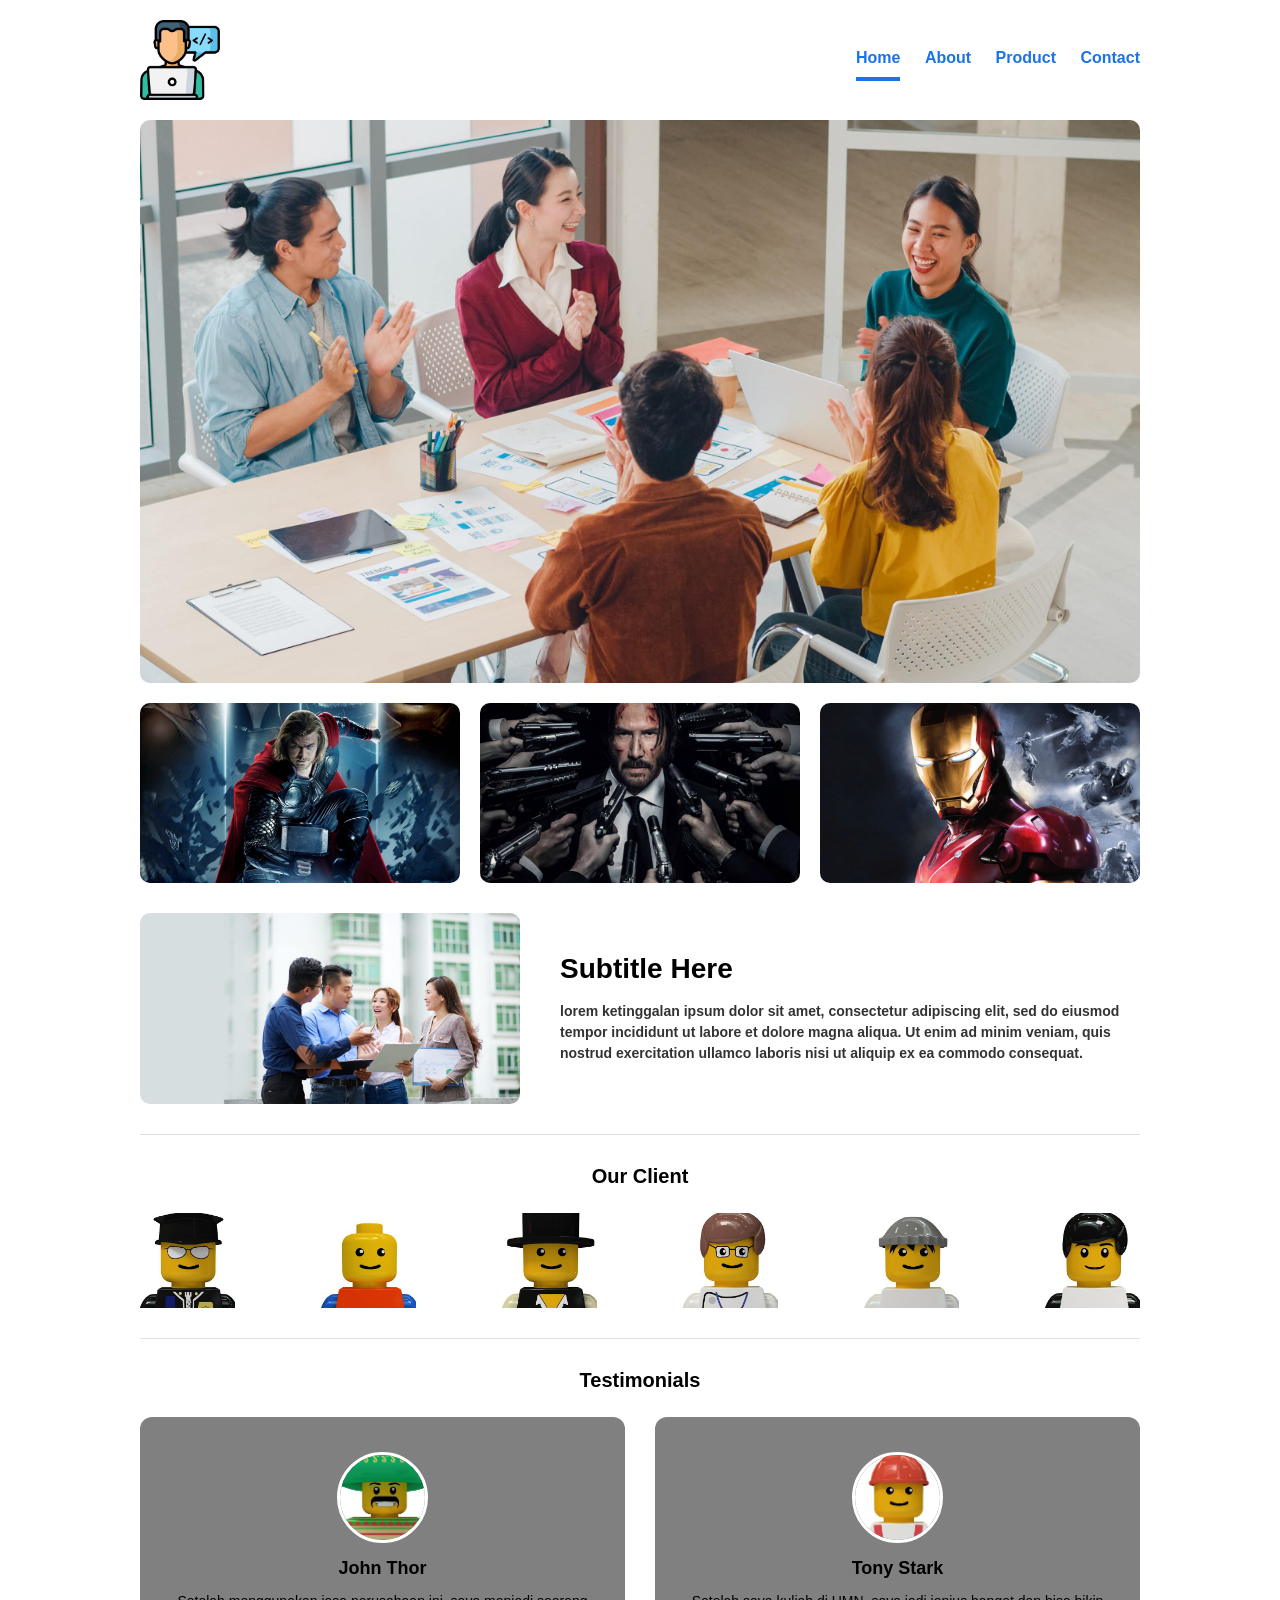
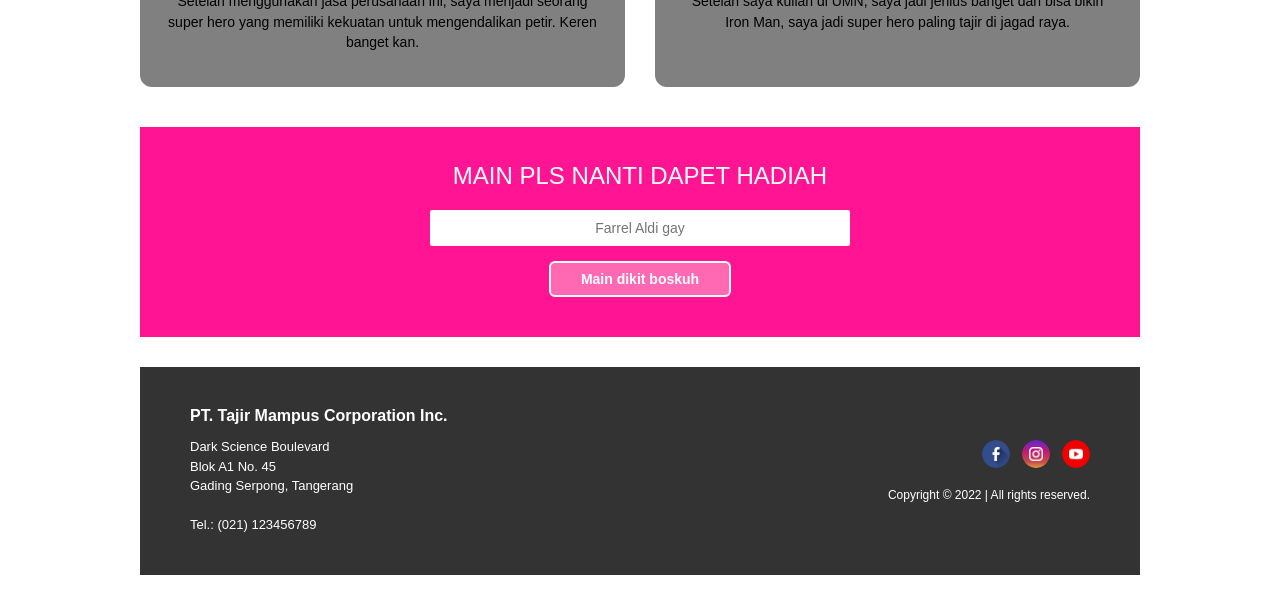
==== index.html @ fa35096c "FIRST AND LAST COMMIT" ====
<!DOCTYPE html>
<html lang="en">

<head>
    <title>Hello World</title>
    <link rel="stylesheet" href="style.css">
</head>

<body>
    <div id="bungkus">
        <div id="header">
            <div id="logo">
                <a href="">
                    <img src="assets/web-development.png">
                </a>
            </div>
            <div id="navbar">
                <ul>
                    <li><a class="active" href="#">Home</a></li>
                    <li><a href="#">About</a></li>
                    <li><a href="#">Product</a></li>
                    <li><a href="#">Contact</a></li>
                </ul>
            </div>

        </div>
    </div>
    <div id="top">
        <div id="banner">
            <img src="assets/banner1.jpg">
        </div>
    </div>
    <div id="banner2">
        <div id="gambarbanner2">
            <img src="assets/thor.jpg">
            <img src="assets/wick.jpg">
            <img src="assets/ironman.jpg">
        </div>
    </div>
    <div id="gambarteks">
        <div id="gambarkiri">
            <img src="assets/banner2.jpg">
        </div>
        <div id="tekskanan">
            <h1>Subtitle Here</h1>
            <p><strong> lorem ketinggalan ipsum dolor sit amet, consectetur adipiscing elit, sed do eiusmod tempor
                    incididunt ut labore et dolore magna aliqua. Ut enim ad minim veniam, quis nostrud exercitation
                    ullamco laboris nisi ut aliquip ex ea commodo consequat.</strong></p>
        </div>
    </div>
    <div id="kepalalego">
        <h1 id="kepalalegoteksnya">Our Client</h1>
        <div id="gambarlego">
            <img src="assets/0.jpg">
            <img src="assets/1.jpg">
            <img src="assets/2.jpg">
            <img src="assets/3.jpg">
            <img src="assets/4.jpg">
            <img src="assets/5.jpg">
        </div>
    </div>
    <div id="testimoni">
        <h1 id="testimoniteks">Testimonials</h1>
        <div id="testimoni1">
            <img src="assets/6.jpg">
            <div id="tekstestimoni1">
                <h1>John Thor</h1>
                <p>Setelah menggunakan jasa perusahaan ini, saya menjadi seorang super hero yang memiliki kekuatan untuk
                    mengendalikan petir. Keren banget kan.</p>
            </div>
        </div>
        <div id="testimoni2">
            <img src="assets/7.jpg">
            <div id="tekstestimoni2">
                <h1>Tony Stark</h1>
                <p>Setelah saya kuliah di UMN, saya jadi jenius banget dan bisa bikin Iron Man, saya jadi super hero
                    paling tajir di jagad raya.</p>
            </div>
        </div>
    </div>
    <div id="subscribe">
        <h1>MAIN PLS NANTI DAPET HADIAH</h1>
        <form action="challenge.html" method="GET">
            <input type="email" name="email" placeholder="Farrel Aldi gay">
            <button id="button" type="submit">Main dikit boskuh</button>
        </form>
    </div>
    <footer>
        <div id="footer">
            <div id="footerkiri">
                <h3>PT. Tajir Mampus Corporation Inc.</h3>
                <p>Dark Science Boulevard<br>Blok A1 No. 45<br>Gading Serpong, Tangerang<br><br>Tel.: (021) 123456789
                </p>
            </div>
            <div id="footerkanan">
                <div id="iconfooter">
                    <a href="#"><img src="assets/facebook.png"></a>
                    <a href="#"><img src="assets/instagram.png"></a>
                    <a href="#"><img src="assets/youtube.png"></a>
                </div>
                <p>Copyright &copy; 2022 | All rights reserved.</p>
            </div>
        </div>
    </footer>
</body>

</html>
---- style.css ----
body {
    margin: 0;
    font-family: Arial, Helvetica, sans-serif;
}

#bungkus,
#top,
#banner2,
#gambarteks,
#kepalalego,
#testimoni,
#subscribe,
#footer {
    width: 1000px;
    margin: 20px auto 0;
}

#header {
    display: flex;
    justify-content: space-between;
    align-items: center;
}

#logo img {
    width: 80px;
    display: block;
}

#navbar ul,
#menu ul {
    margin: 0;
    padding: 0;
}

#navbar ul li,
#menu ul li {
    list-style: none;
    padding: 0;
    display: inline-block;
    margin-left: 20px;
}

#navbar ul li a,
#menu ul li a {
    text-decoration: none;
    font-weight: bold;
    color: #1a73e8;
    padding: 10px 0;
    display: inline-block;
}

#navbar ul li a:hover,
#navbar ul li a.active,
#menu ul li a:hover,
#menu ul li a.active {
    border-bottom: 4px solid #1a73e8;
}

#banner img {
    width: 100%;
    border-radius: 10px;
    display: block;
}

#gambarbanner2,
#highlight {
    display: flex;
    justify-content: space-between;
}

#gambarbanner2 img,
#highlight .box,
#highlight img {
    width: 320px;
    height: 180px;
    border-radius: 10px;
    object-fit: cover;
    display: block;
}

#gambarteks {
    margin-top: 30px;
    display: flex;
    align-items: center;
    gap: 40px;
    padding-bottom: 30px;
    border-bottom: 1px solid #e0e0e0;
}

#gambarkiri img {
    width: 380px;
    border-radius: 10px;
    display: block;
}

#tekskanan h1 {
    font-size: 28px;
    font-weight: bold;
    margin: 0 0 16px 0;
    color: #000;
}

#tekskanan p {
    font-size: 14px;
    line-height: 1.5;
    color: #333;
    margin: 0;
}

#kepalalego {
    margin-top: 30px;
    padding-bottom: 30px;
    border-bottom: 1px solid #e0e0e0;
}

#kepalalegoteksnya {
    text-align: center;
    font-size: 20px;
    font-weight: bold;
    margin: 0 0 25px 0;
    color: #000;
}

#gambarlego {
    display: flex;
    justify-content: space-between;
    align-items: flex-end;
}

#gambarlego img {
    width: 95px;
    display: block;
}

#testimoni {
    margin-top: 30px;
    display: flex;
    flex-wrap: wrap;
    justify-content: space-between;
}

#testimoniteks {
    width: 100%;
    text-align: center;
    font-size: 20px;
    font-weight: bold;
    margin: 0 0 25px 0;
    color: #000;
}

#testimoni1,
#testimoni2 {
    width: 485px;
    box-sizing: border-box;
    background-color: #808080;
    border-radius: 12px;
    padding: 35px 25px;
    text-align: center;
}

#testimoni1 img,
#testimoni2 img {
    width: 85px;
    height: 85px;
    border-radius: 50%;
    border: 3px solid #ffffff;
    object-fit: cover;
    display: block;
    margin: 0 auto 15px;
    background-color: #ffffff;
}

#tekstestimoni1 h1,
#tekstestimoni2 h1 {
    font-size: 18px;
    font-weight: bold;
    margin: 0 0 12px 0;
    color: #000;
}

#tekstestimoni1 p,
#tekstestimoni2 p {
    font-size: 14px;
    line-height: 1.45;
    color: #000;
    margin: 0;
}

#subscribe {
    margin-top: 40px;
    background-color: deeppink;
    padding: 35px 20px 40px;
    text-align: center;
    box-sizing: border-box;
}

#subscribe h1 {
    color: #ffffff;
    font-size: 24px;
    font-weight: normal;
    margin: 0 0 20px 0;
}

#subscribe form input[type="email"],
#subscribe input[type="email"] {
    width: 420px;
    padding: 10px 15px;
    border: none;
    border-radius: 2px;
    text-align: center;
    font-size: 14px;
    display: block;
    margin: 0 auto 15px;
    box-sizing: border-box;
    outline: none;
}

#subscribe #button,
#subscribe button {
    background-color: #ff69b4;
    color: #ffffff;
    border: 2px solid #ffffff;
    border-radius: 6px;
    padding: 8px 30px;
    font-size: 14px;
    font-weight: bold;
    cursor: pointer;
}

footer {
    padding-bottom: 40px;
}

#footer {
    margin-top: 30px;
    background-color: #333333;
    padding: 40px 50px;
    box-sizing: border-box;
    display: flex;
    justify-content: space-between;
    align-items: center;
}

#footerkiri h3 {
    color: #ffffff;
    font-size: 16px;
    font-weight: bold;
    margin: 0 0 12px 0;
}

#footerkiri p {
    color: #ffffff;
    font-size: 13px;
    line-height: 1.5;
    margin: 0;
}

#footerkanan {
    text-align: right;
}

#iconfooter {
    display: flex;
    justify-content: flex-end;
    gap: 12px;
    margin-bottom: 20px;
}

#iconfooter img {
    width: 28px;
    height: 28px;
    border-radius: 50%;
    display: block;
}

#footerkanan p {
    color: #ffffff;
    font-size: 12px;
    margin: 0;
}
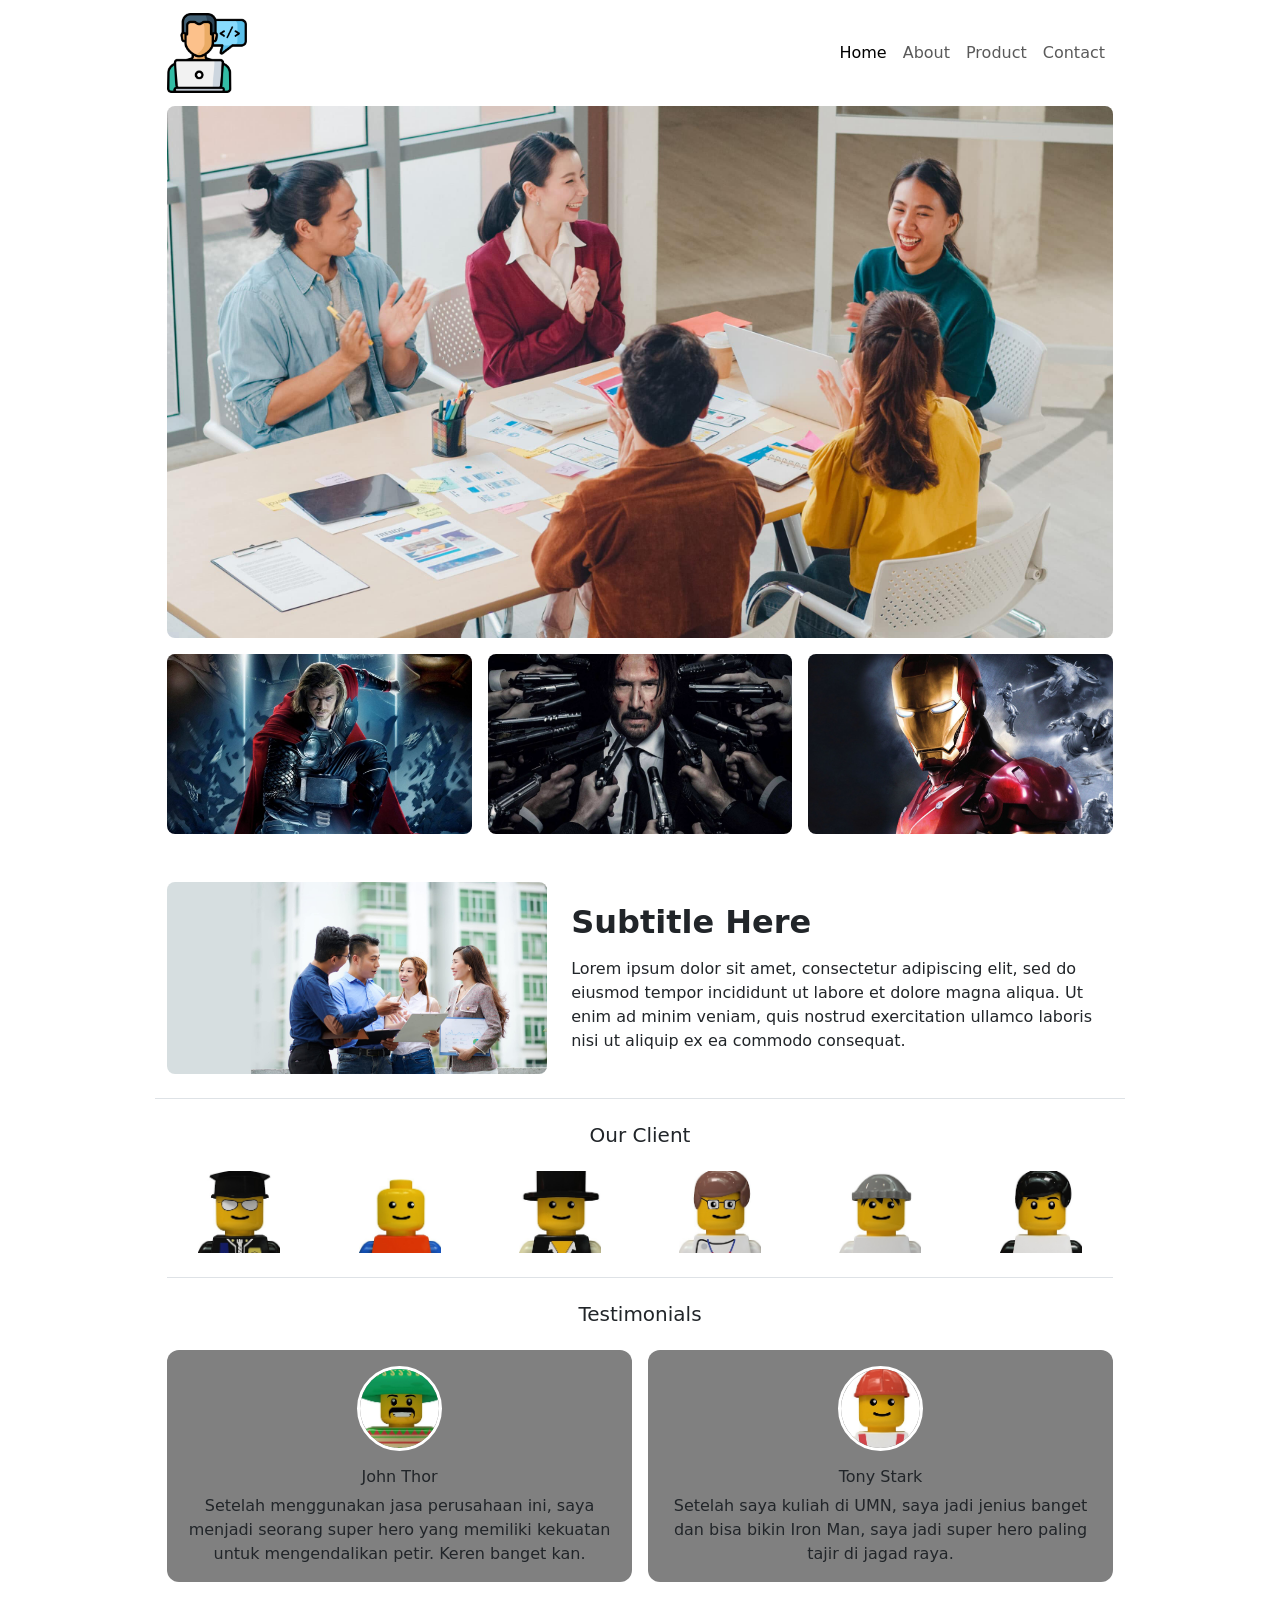
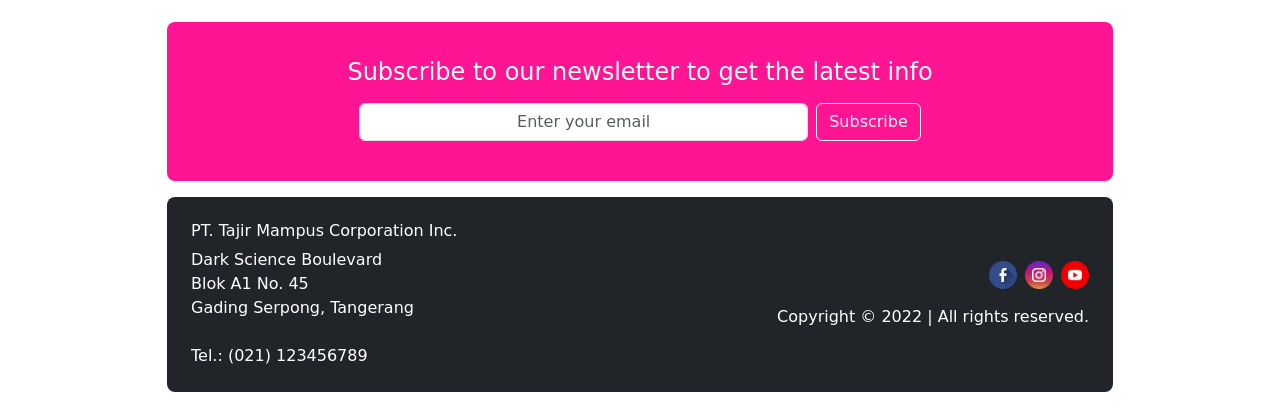
==== commit 6c491415: "oke branching" ====
--- a/index.html
+++ b/index.html
@@ -1,107 +1,145 @@
 <!DOCTYPE html>
-<html lang="en">
+<html lang="id">
 
 <head>
+    <meta charset="UTF-8">
+    <meta name="viewport" content="width=device-width, initial-scale=1.0">
+    <meta name="description" content="PT. Tajir Mampus Corporation Inc. — layanan kreatif dan teknologi.">
     <title>Hello World</title>
+    <link href="https://cdn.jsdelivr.net/npm/bootstrap@5.1.3/dist/css/bootstrap.min.css"
+        rel="stylesheet"
+        integrity="sha384-1BmE4kWBq78iYhFldvKuhfTAU6auU8tT94WrHftjDbrCEXSU1oBoqyl2QvZ6jIW3"
+        crossorigin="anonymous">
     <link rel="stylesheet" href="style.css">
 </head>
 
 <body>
-    <div id="bungkus">
-        <div id="header">
-            <div id="logo">
-                <a href="">
-                    <img src="assets/web-development.png">
-                </a>
-            </div>
-            <div id="navbar">
-                <ul>
-                    <li><a class="active" href="#">Home</a></li>
-                    <li><a href="#">About</a></li>
-                    <li><a href="#">Product</a></li>
-                    <li><a href="#">Contact</a></li>
+    <header class="container">
+        <nav class="navbar navbar-expand-lg navbar-light bg-white" aria-label="Navigasi utama">
+            <a id="logo" class="navbar-brand" href="index.html" aria-label="PT. Tajir Mampus, beranda">
+                <img src="assets/web-development.png" alt="Logo web development">
+            </a>
+            <button class="navbar-toggler" type="button" data-bs-toggle="collapse"
+                data-bs-target="#navbarSupportedContent" aria-controls="navbarSupportedContent"
+                aria-expanded="false" aria-label="Buka navigasi">
+                <span class="navbar-toggler-icon"></span>
+            </button>
+            <div class="collapse navbar-collapse" id="navbarSupportedContent">
+                <ul class="navbar-nav ms-auto mb-2 mb-lg-0">
+                    <li class="nav-item"><a class="nav-link active" aria-current="page" href="#top">Home</a></li>
+                    <li class="nav-item"><a class="nav-link" href="#about">About</a></li>
+                    <li class="nav-item"><a class="nav-link" href="#highlight">Product</a></li>
+                    <li class="nav-item"><a class="nav-link" href="#contact">Contact</a></li>
                 </ul>
             </div>
+        </nav>
+    </header>
 
-        </div>
-    </div>
-    <div id="top">
-        <div id="banner">
-            <img src="assets/banner1.jpg">
-        </div>
-    </div>
-    <div id="banner2">
-        <div id="gambarbanner2">
-            <img src="assets/thor.jpg">
-            <img src="assets/wick.jpg">
-            <img src="assets/ironman.jpg">
-        </div>
-    </div>
-    <div id="gambarteks">
-        <div id="gambarkiri">
-            <img src="assets/banner2.jpg">
-        </div>
-        <div id="tekskanan">
-            <h1>Subtitle Here</h1>
-            <p><strong> lorem ketinggalan ipsum dolor sit amet, consectetur adipiscing elit, sed do eiusmod tempor
+    <main class="container">
+        <section id="top" class="mb-3" aria-label="Banner utama">
+            <img class="img-fluid rounded-3 hero-image" src="assets/banner1.jpg" alt="Tim berdiskusi di ruang kerja">
+        </section>
+
+        <section id="highlight" class="row g-3 mb-4" aria-label="Produk unggulan">
+            <div class="col-12 col-md-4">
+                <img class="img-fluid rounded-3 highlight-image" src="assets/thor.jpg" alt="Produk unggulan Thor">
+            </div>
+            <div class="col-12 col-md-4">
+                <img class="img-fluid rounded-3 highlight-image" src="assets/wick.jpg" alt="Produk unggulan Wick">
+            </div>
+            <div class="col-12 col-md-4">
+                <img class="img-fluid rounded-3 highlight-image" src="assets/ironman.jpg" alt="Produk unggulan Iron Man">
+            </div>
+        </section>
+
+        <section id="about" class="row align-items-center g-4 py-4 border-bottom">
+            <div class="col-12 col-md-5">
+                <img class="img-fluid rounded-3" src="assets/banner2.jpg" alt="Rekan kerja berkolaborasi">
+            </div>
+            <div class="col-12 col-md-7">
+                <h1 class="h2 fw-bold mb-3">Subtitle Here</h1>
+                <p class="mb-0">Lorem ipsum dolor sit amet, consectetur adipiscing elit, sed do eiusmod tempor
                     incididunt ut labore et dolore magna aliqua. Ut enim ad minim veniam, quis nostrud exercitation
-                    ullamco laboris nisi ut aliquip ex ea commodo consequat.</strong></p>
-        </div>
-    </div>
-    <div id="kepalalego">
-        <h1 id="kepalalegoteksnya">Our Client</h1>
-        <div id="gambarlego">
-            <img src="assets/0.jpg">
-            <img src="assets/1.jpg">
-            <img src="assets/2.jpg">
-            <img src="assets/3.jpg">
-            <img src="assets/4.jpg">
-            <img src="assets/5.jpg">
-        </div>
-    </div>
-    <div id="testimoni">
-        <h1 id="testimoniteks">Testimonials</h1>
-        <div id="testimoni1">
-            <img src="assets/6.jpg">
-            <div id="tekstestimoni1">
-                <h1>John Thor</h1>
-                <p>Setelah menggunakan jasa perusahaan ini, saya menjadi seorang super hero yang memiliki kekuatan untuk
-                    mengendalikan petir. Keren banget kan.</p>
+                    ullamco laboris nisi ut aliquip ex ea commodo consequat.</p>
             </div>
-        </div>
-        <div id="testimoni2">
-            <img src="assets/7.jpg">
-            <div id="tekstestimoni2">
-                <h1>Tony Stark</h1>
-                <p>Setelah saya kuliah di UMN, saya jadi jenius banget dan bisa bikin Iron Man, saya jadi super hero
-                    paling tajir di jagad raya.</p>
+        </section>
+
+        <section id="clients" class="py-4 border-bottom">
+            <h2 class="h5 text-center mb-4">Our Client</h2>
+            <div class="row g-3 align-items-center justify-content-center">
+                <div class="col-4 col-md-2 text-center"><img class="client-image" src="assets/0.jpg" alt="Klien 1"></div>
+                <div class="col-4 col-md-2 text-center"><img class="client-image" src="assets/1.jpg" alt="Klien 2"></div>
+                <div class="col-4 col-md-2 text-center"><img class="client-image" src="assets/2.jpg" alt="Klien 3"></div>
+                <div class="col-4 col-md-2 text-center"><img class="client-image" src="assets/3.jpg" alt="Klien 4"></div>
+                <div class="col-4 col-md-2 text-center"><img class="client-image" src="assets/4.jpg" alt="Klien 5"></div>
+                <div class="col-4 col-md-2 text-center"><img class="client-image" src="assets/5.jpg" alt="Klien 6"></div>
             </div>
-        </div>
-    </div>
-    <div id="subscribe">
-        <h1>MAIN PLS NANTI DAPET HADIAH</h1>
-        <form action="challenge.html" method="GET">
-            <input type="email" name="email" placeholder="Farrel Aldi gay">
-            <button id="button" type="submit">Main dikit boskuh</button>
-        </form>
-    </div>
-    <footer>
-        <div id="footer">
-            <div id="footerkiri">
-                <h3>PT. Tajir Mampus Corporation Inc.</h3>
-                <p>Dark Science Boulevard<br>Blok A1 No. 45<br>Gading Serpong, Tangerang<br><br>Tel.: (021) 123456789
-                </p>
+        </section>
+
+        <section id="testimonials" class="py-4">
+            <h2 class="h5 text-center mb-4">Testimonials</h2>
+            <div class="row g-3">
+                <div class="col-12 col-md-6">
+                    <article class="card testimonial-card h-100 text-center">
+                        <div class="card-body">
+                            <img class="testimonial-image mb-3" src="assets/6.jpg" alt="John Thor">
+                            <h3 class="h6">John Thor</h3>
+                            <p class="card-text">Setelah menggunakan jasa perusahaan ini, saya menjadi seorang super hero
+                                yang memiliki kekuatan untuk mengendalikan petir. Keren banget kan.</p>
+                        </div>
+                    </article>
+                </div>
+                <div class="col-12 col-md-6">
+                    <article class="card testimonial-card h-100 text-center">
+                        <div class="card-body">
+                            <img class="testimonial-image mb-3" src="assets/7.jpg" alt="Tony Stark">
+                            <h3 class="h6">Tony Stark</h3>
+                            <p class="card-text">Setelah saya kuliah di UMN, saya jadi jenius banget dan bisa bikin Iron
+                                Man, saya jadi super hero paling tajir di jagad raya.</p>
+                        </div>
+                    </article>
+                </div>
             </div>
-            <div id="footerkanan">
-                <div id="iconfooter">
-                    <a href="#"><img src="assets/facebook.png"></a>
-                    <a href="#"><img src="assets/instagram.png"></a>
-                    <a href="#"><img src="assets/youtube.png"></a>
+        </section>
+
+        <section id="contact" class="subscribe-panel rounded-3 my-3 text-center">
+            <h2 class="h4 fw-normal mb-3">Subscribe to our newsletter to get the latest info</h2>
+            <form class="row g-2 justify-content-center" action="challenge.html" method="GET">
+                <div class="col-12 col-md-6">
+                    <label class="visually-hidden" for="email">Email</label>
+                    <input class="form-control text-center" type="email" id="email" name="email"
+                        placeholder="Enter your email" required>
                 </div>
-                <p>Copyright &copy; 2022 | All rights reserved.</p>
+                <div class="col-12 col-md-auto">
+                    <button class="btn btn-outline-light" type="submit">Subscribe</button>
+                </div>
+            </form>
+        </section>
+    </main>
+
+    <footer class="container pb-4">
+        <div class="site-footer rounded-3 p-4">
+            <div class="row align-items-center g-4">
+                <div class="col-12 col-md-6">
+                    <h2 class="h6">PT. Tajir Mampus Corporation Inc.</h2>
+                    <p class="mb-0">Dark Science Boulevard<br>Blok A1 No. 45<br>Gading Serpong, Tangerang<br><br>
+                        Tel.: (021) 123456789</p>
+                </div>
+                <div class="col-12 col-md-6 text-md-end">
+                    <div class="social-links d-flex justify-content-md-end gap-2 mb-3">
+                        <a href="#" aria-label="Facebook"><img src="assets/facebook.png" alt=""></a>
+                        <a href="#" aria-label="Instagram"><img src="assets/instagram.png" alt=""></a>
+                        <a href="#" aria-label="YouTube"><img src="assets/youtube.png" alt=""></a>
+                    </div>
+                    <p class="mb-0">Copyright &copy; 2022 | All rights reserved.</p>
+                </div>
             </div>
         </div>
     </footer>
+
+    <script src="https://cdn.jsdelivr.net/npm/bootstrap@5.1.3/dist/js/bootstrap.bundle.min.js"
+        integrity="sha384-ka7Sk0Gln4gmtz2MlQnikT1wXgYsOg+OMHuP+IlRH9sENBO0LRn5q+8nbTov4+1p"
+        crossorigin="anonymous"></script>
 </body>
 
-</html>+</html>
--- a/style.css
+++ b/style.css
@@ -1,280 +1,83 @@
-body {
-    margin: 0;
-    font-family: Arial, Helvetica, sans-serif;
-}
-
-#bungkus,
-#top,
-#banner2,
-#gambarteks,
-#kepalalego,
-#testimoni,
-#subscribe,
-#footer {
-    width: 1000px;
-    margin: 20px auto 0;
-}
-
-#header {
-    display: flex;
-    justify-content: space-between;
-    align-items: center;
+@media (min-width: 1200px) {
+    .container {
+        max-width: 970px;
+    }
 }
 
 #logo img {
+    display: block;
     width: 80px;
-    display: block;
+    height: auto;
 }
 
-#navbar ul,
-#menu ul {
-    margin: 0;
-    padding: 0;
+.hero-image {
+    display: block;
+    width: 100%;
 }
 
-#navbar ul li,
-#menu ul li {
-    list-style: none;
-    padding: 0;
-    display: inline-block;
-    margin-left: 20px;
+.highlight-image {
+    display: block;
+    width: 100%;
+    height: 180px;
+    object-fit: cover;
 }
 
-#navbar ul li a,
-#menu ul li a {
-    text-decoration: none;
-    font-weight: bold;
-    color: #1a73e8;
-    padding: 10px 0;
-    display: inline-block;
+.client-image {
+    display: block;
+    width: 82px;
+    max-width: 100%;
+    height: auto;
+    margin: 0 auto;
 }
 
-#navbar ul li a:hover,
-#navbar ul li a.active,
-#menu ul li a:hover,
-#menu ul li a.active {
-    border-bottom: 4px solid #1a73e8;
+.testimonial-card {
+    border: 0;
+    border-radius: 12px;
+    background-color: #808080;
 }
 
-#banner img {
-    width: 100%;
-    border-radius: 10px;
+.testimonial-image {
     display: block;
+    width: 85px;
+    height: 85px;
+    margin-right: auto;
+    margin-left: auto;
+    border: 3px solid #fff;
+    border-radius: 50%;
+    background-color: #fff;
+    object-fit: cover;
 }
 
-#gambarbanner2,
-#highlight {
-    display: flex;
-    justify-content: space-between;
+.subscribe-panel {
+    padding: 36px 20px 40px;
+    background-color: deeppink;
+    color: #fff;
 }
 
-#gambarbanner2 img,
-#highlight .box,
-#highlight img {
-    width: 320px;
-    height: 180px;
-    border-radius: 10px;
-    object-fit: cover;
-    display: block;
+.site-footer {
+    background-color: #212529;
+    color: #fff;
 }
 
-#gambarteks {
-    margin-top: 30px;
-    display: flex;
-    align-items: center;
-    gap: 40px;
-    padding-bottom: 30px;
-    border-bottom: 1px solid #e0e0e0;
+.social-links a,
+.social-links img {
+    display: block;
+    width: 28px;
+    height: 28px;
 }
 
-#gambarkiri img {
-    width: 380px;
-    border-radius: 10px;
-    display: block;
+@media (max-width: 767.98px) {
+    .highlight-image {
+        height: auto;
+        max-height: 240px;
+    }
+
+    .site-footer,
+    .site-footer .text-md-end {
+        text-align: center;
+    }
+
+    .social-links {
+        justify-content: center;
+    }
 }
-
-#tekskanan h1 {
-    font-size: 28px;
-    font-weight: bold;
-    margin: 0 0 16px 0;
-    color: #000;
-}
-
-#tekskanan p {
-    font-size: 14px;
-    line-height: 1.5;
-    color: #333;
-    margin: 0;
-}
-
-#kepalalego {
-    margin-top: 30px;
-    padding-bottom: 30px;
-    border-bottom: 1px solid #e0e0e0;
-}
-
-#kepalalegoteksnya {
-    text-align: center;
-    font-size: 20px;
-    font-weight: bold;
-    margin: 0 0 25px 0;
-    color: #000;
-}
-
-#gambarlego {
-    display: flex;
-    justify-content: space-between;
-    align-items: flex-end;
-}
-
-#gambarlego img {
-    width: 95px;
-    display: block;
-}
-
-#testimoni {
-    margin-top: 30px;
-    display: flex;
-    flex-wrap: wrap;
-    justify-content: space-between;
-}
-
-#testimoniteks {
-    width: 100%;
-    text-align: center;
-    font-size: 20px;
-    font-weight: bold;
-    margin: 0 0 25px 0;
-    color: #000;
-}
-
-#testimoni1,
-#testimoni2 {
-    width: 485px;
-    box-sizing: border-box;
-    background-color: #808080;
-    border-radius: 12px;
-    padding: 35px 25px;
-    text-align: center;
-}
-
-#testimoni1 img,
-#testimoni2 img {
-    width: 85px;
-    height: 85px;
-    border-radius: 50%;
-    border: 3px solid #ffffff;
-    object-fit: cover;
-    display: block;
-    margin: 0 auto 15px;
-    background-color: #ffffff;
-}
-
-#tekstestimoni1 h1,
-#tekstestimoni2 h1 {
-    font-size: 18px;
-    font-weight: bold;
-    margin: 0 0 12px 0;
-    color: #000;
-}
-
-#tekstestimoni1 p,
-#tekstestimoni2 p {
-    font-size: 14px;
-    line-height: 1.45;
-    color: #000;
-    margin: 0;
-}
-
-#subscribe {
-    margin-top: 40px;
-    background-color: deeppink;
-    padding: 35px 20px 40px;
-    text-align: center;
-    box-sizing: border-box;
-}
-
-#subscribe h1 {
-    color: #ffffff;
-    font-size: 24px;
-    font-weight: normal;
-    margin: 0 0 20px 0;
-}
-
-#subscribe form input[type="email"],
-#subscribe input[type="email"] {
-    width: 420px;
-    padding: 10px 15px;
-    border: none;
-    border-radius: 2px;
-    text-align: center;
-    font-size: 14px;
-    display: block;
-    margin: 0 auto 15px;
-    box-sizing: border-box;
-    outline: none;
-}
-
-#subscribe #button,
-#subscribe button {
-    background-color: #ff69b4;
-    color: #ffffff;
-    border: 2px solid #ffffff;
-    border-radius: 6px;
-    padding: 8px 30px;
-    font-size: 14px;
-    font-weight: bold;
-    cursor: pointer;
-}
-
-footer {
-    padding-bottom: 40px;
-}
-
-#footer {
-    margin-top: 30px;
-    background-color: #333333;
-    padding: 40px 50px;
-    box-sizing: border-box;
-    display: flex;
-    justify-content: space-between;
-    align-items: center;
-}
-
-#footerkiri h3 {
-    color: #ffffff;
-    font-size: 16px;
-    font-weight: bold;
-    margin: 0 0 12px 0;
-}
-
-#footerkiri p {
-    color: #ffffff;
-    font-size: 13px;
-    line-height: 1.5;
-    margin: 0;
-}
-
-#footerkanan {
-    text-align: right;
-}
-
-#iconfooter {
-    display: flex;
-    justify-content: flex-end;
-    gap: 12px;
-    margin-bottom: 20px;
-}
-
-#iconfooter img {
-    width: 28px;
-    height: 28px;
-    border-radius: 50%;
-    display: block;
-}
-
-#footerkanan p {
-    color: #ffffff;
-    font-size: 12px;
-    margin: 0;
-}
